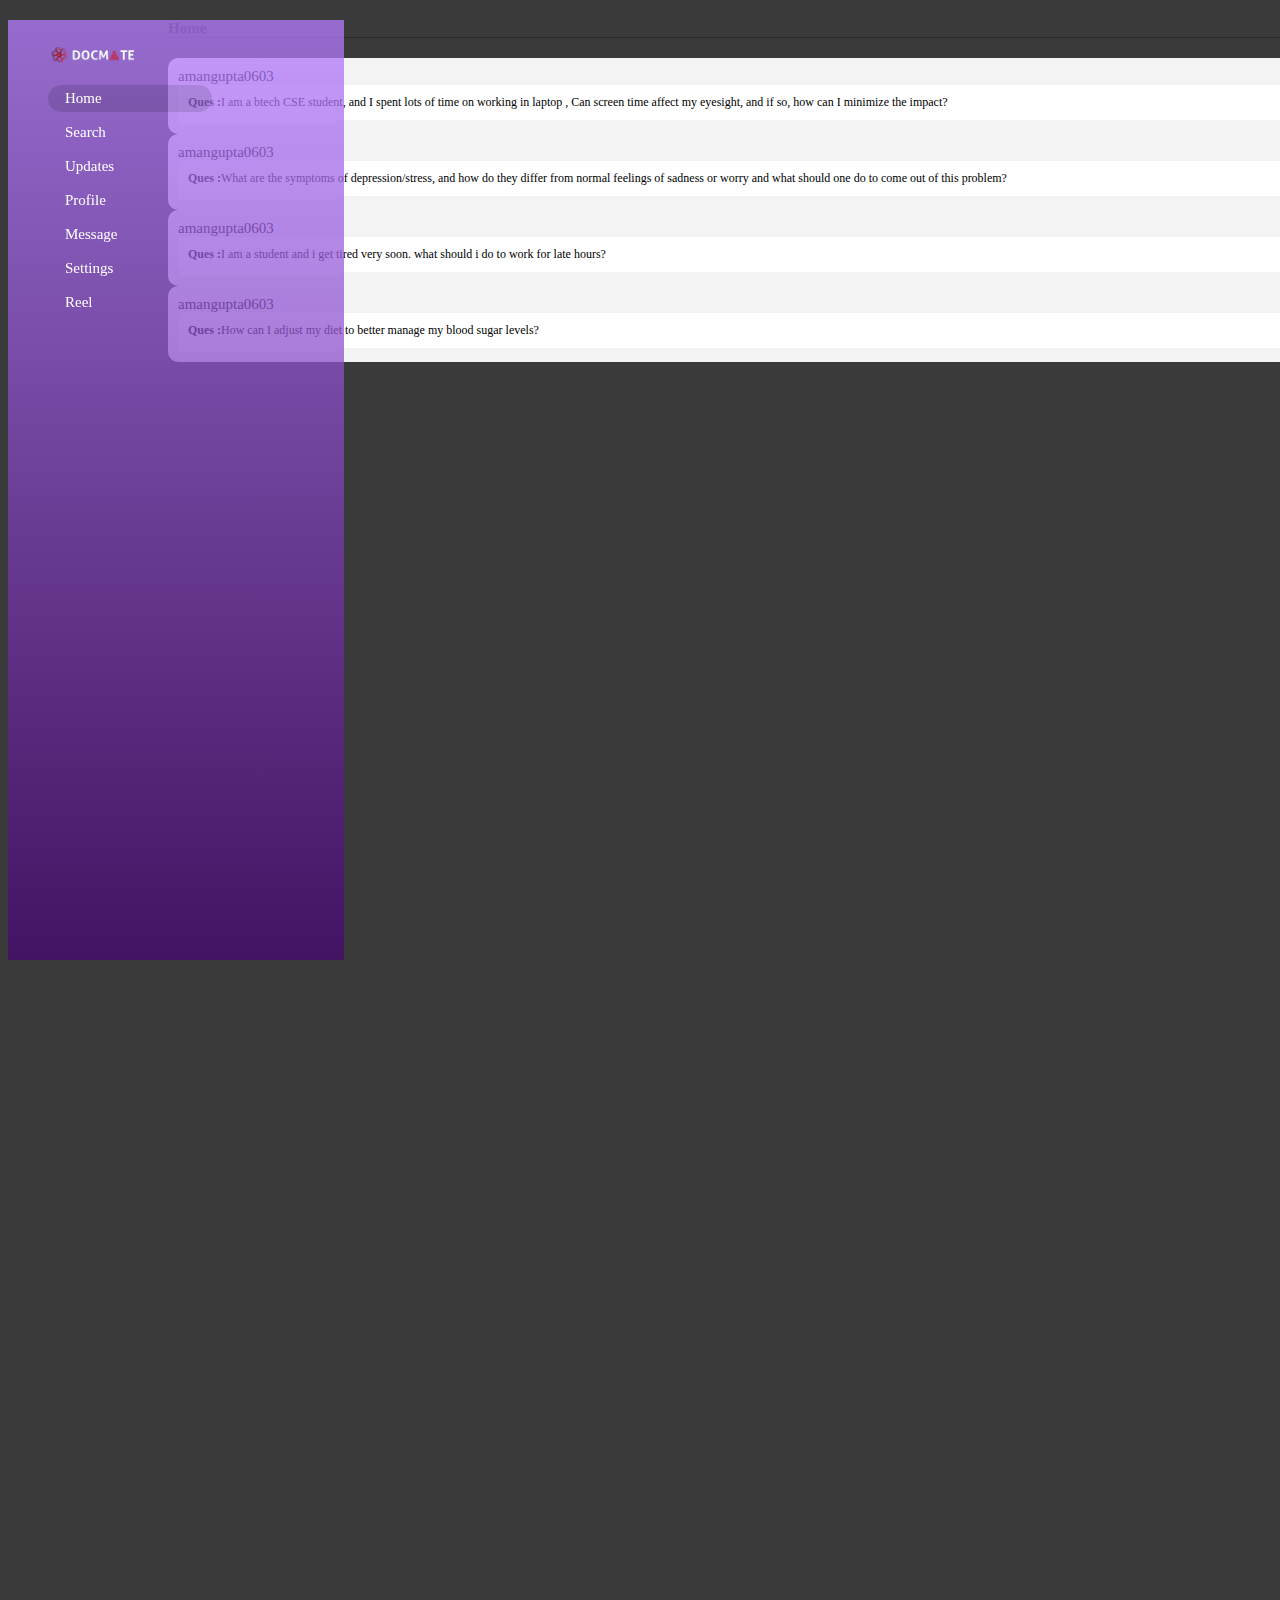
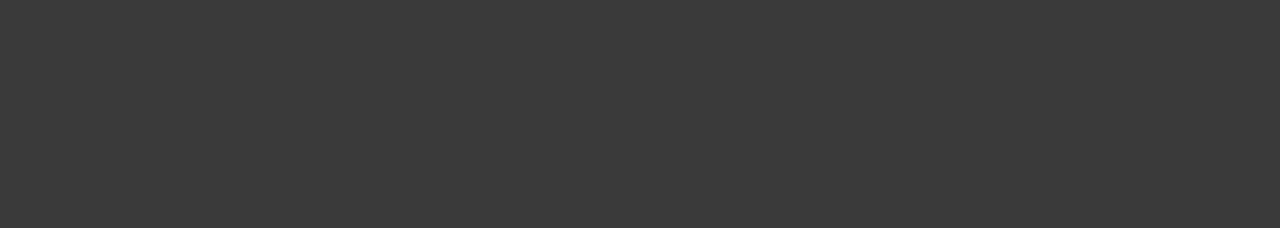
==== index.html @ 3bb510a8 "Complete" ====
<!DOCTYPE html>
<html lang="en">
  <head>
    <!-- Required meta tags -->
    <meta charset="utf-8" />
    <meta name="viewport" content="width=device-width, initial-scale=1" />

    <!-- Bootstrap CSS -->
    <link
      href="https://cdn.jsdelivr.net/npm/bootstrap@5.1.3/dist/css/bootstrap.min.css"
      rel="stylesheet"
      integrity="sha384-1BmE4kWBq78iYhFldvKuhfTAU6auU8tT94WrHftjDbrCEXSU1oBoqyl2QvZ6jIW3"
      crossorigin="anonymous"
    />
    <link
      rel="stylesheet"
      href="https://cdnjs.cloudflare.com/ajax/libs/font-awesome/6.5.1/css/all.min.css"
      integrity="sha512-DTOQO9RWCH3ppGqcWaEA1BIZOC6xxalwEsw9c2QQeAIftl+Vegovlnee1c9QX4TctnWMn13TZye+giMm8e2LwA=="
      crossorigin="anonymous"
      referrerpolicy="no-referrer"
    />
    <link rel="stylesheet" href="./index.css" />

    <title>DocMate</title>
  </head>
  <body>
    <div class="container-fluid head">
      <div class="row">
        <div
          class="col-sm-3 first-col p-fixed"
          style="background: linear-gradient(#b57cffc0, #45076fc0)"
        >
          <img
            class="me-3"
            src="./logo-removebg-preview.png"
            alt="logo"
            width="100px"
          />
          <br />
          <a href="#"
            ><div class="active">
              <i class="fa-solid fa-house"></i><span>Home</span>
            </div></a
          >
          <a href="#"
            ><div><i class="fa-solid fa-search"></i><span>Search</span></div></a
          >
          <a href="./Notification.html"
            ><div><i class="fa-solid fa-bell"></i><span>Updates</span></div></a
          >
          <a href="./Profile.html"
            ><div><i class="fa-solid fa-user"></i><span>Profile</span></div></a
          >
          <a href="#"
            ><div>
              <i class="fa-solid fa-message"></i><span>Message</span>
            </div></a
          >
          <a href="#"
            ><div><i class="fa-solid fa-gear"></i><span>Settings</span></div></a
          >
          <a href="./video.html"
            ><div>
              <i class="fa-solid fa-circle-play"></i><span>Reel</span>
            </div></a
          >
        </div>
        <div class="col-sm-7 offset-2 mt-2 second-col">
          <div class="pb-3 text-center text-white pb-2">
            <h4 class="">Home</h4>
          </div>
          <div class="question">
            <div class="profile fw-bold">
              <i class="fa-solid fa-circle-user" style="color: #74c0fc"></i>
              <span>amangupta0603</span>
            </div>
            <div class="para mt-2">
              <b>Ques :</b>I am a btech CSE student, and I spent lots of time on
              working in laptop , Can screen time affect my eyesight, and if so,
              how can I minimize the impact?
            </div>
            <div class="expression mt-2">
              <div class="like">
                <i class="fa-regular fa-thumbs-up" style="color: #000000"></i>
                <a href="./Comment1.html"
                  ><i
                    class="fa-regular fa-comment ms-3"
                    style="color: #000000"
                  ></i
                ></a>
                <i class="fa-solid fa-share ms-3" style="color: #000000"></i>
              </div>
            </div>
          </div>
          <div class="question mt-3">
            <div class="profile fw-bold">
              <i class="fa-solid fa-circle-user" style="color: #74c0fc"></i>
              <span>amangupta0603</span>
            </div>
            <div class="para mt-2">
              <b>Ques :</b>What are the symptoms of depression/stress, and how
              do they differ from normal feelings of sadness or worry and what
              should one do to come out of this problem?
            </div>
            <div class="expression mt-2">
              <div class="like">
                <i class="fa-regular fa-thumbs-up" style="color: #000000"></i>
                <a href="./Comment2.html"
                  ><i
                    class="fa-regular fa-comment ms-3"
                    style="color: #000000"
                  ></i
                ></a>
                <i class="fa-solid fa-share ms-3" style="color: #000000"></i>
              </div>
            </div>
          </div>
          <div class="question mt-3">
            <div class="profile fw-bold">
              <i class="fa-solid fa-circle-user" style="color: #74c0fc"></i>
              <span>amangupta0603</span>
            </div>
            <div class="para mt-2">
              <b>Ques :</b>I am a student and i get tired very soon. what should
              i do to work for late hours?
            </div>
            <div class="expression mt-2">
              <div class="like">
                <i class="fa-regular fa-thumbs-up" style="color: #000000"></i>
                <i
                  class="fa-regular fa-comment ms-3"
                  style="color: #000000"
                ></i>
                <i class="fa-solid fa-share ms-3" style="color: #000000"></i>
              </div>
            </div>
          </div>

          <div class="question mt-3">
            <div class="profile fw-bold">
              <i class="fa-solid fa-circle-user" style="color: #74c0fc"></i>
              <span>amangupta0603</span>
            </div>
            <div class="para mt-2">
              <b>Ques :</b>How can I adjust my diet to better manage my blood
              sugar levels?
            </div>
            <div class="expression mt-2">
              <div class="like">
                <i class="fa-regular fa-thumbs-up" style="color: #000000"></i>
                <i
                  class="fa-regular fa-comment ms-3"
                  style="color: #000000"
                ></i>
                <i class="fa-solid fa-share ms-3" style="color: #000000"></i>
              </div>
            </div>
          </div>
        </div>
      </div>
    </div>

    <!-- Optional JavaScript; choose one of the two! -->

    <!-- Option 1: Bootstrap Bundle with Popper -->
    <script
      src="https://cdn.jsdelivr.net/npm/bootstrap@5.1.3/dist/js/bootstrap.bundle.min.js"
      integrity="sha384-ka7Sk0Gln4gmtz2MlQnikT1wXgYsOg+OMhuP+IlRH9sENBO0LRn5q+8nbTov4+1p"
      crossorigin="anonymous"
    ></script>
    <script>
      // JavaScript to handle like button click
      document.addEventListener("DOMContentLoaded", function () {
        const likeButtons = document.querySelectorAll(
          ".like i.fa-regular.fa-thumbs-up"
        );
        likeButtons.forEach(function (button) {
          button.addEventListener("click", function () {
            // Toggle class to change color to blue
            if (button.classList.contains("text-primary")) {
              button.classList.remove("text-primary");
            } else {
              button.classList.add("text-primary");
            }
          });
        });
      });
    </script>

    <!-- Option 2: Separate Popper and Bootstrap JS -->
    <!--
    <script src="https://cdn.jsdelivr.net/npm/@popperjs/core@2.10.2/dist/umd/popper.min.js" integrity="sha384-7+zCNj/IqJ95wo16oMtfsKbZ9ccEh31eOz1HGyDuCQ6wgnyJNSYdrPa03rtR1zdB" crossorigin="anonymous"></script>
    <script src="https://cdn.jsdelivr.net/npm/bootstrap@5.1.3/dist/js/bootstrap.min.js" integrity="sha384-QJHtvGhmr9XOIpI6YVutG+2QOK9T+ZnN4kzFN1RtK3zEFEIsxhlmWl5/YESvpZ13" crossorigin="anonymous"></script>
    -->
  </body>
</html>
---- index.css ----
body{
    height: 200vh;
    background-color: rgb(58, 58, 58);
    /* background: linear-gradient(#909090c0, #000000c0) */
}

.head{
    font-size: 15px;
    cursor: pointer;
    /* height: 200vh; */
}
.first-col{
    height: 100%;
    width: 20%;
    padding: 20px 40px;
    position: fixed;

}
.first-col span{
     padding-left: 10px;
}
a{
    width: 100px;
    text-decoration: none;
    color: rgb(255, 255, 255);
}
a:hover{
    color: white;
}

.first-col div{
    width: 150px;
    /* font-weight: bold; */
    margin-top: 7px;
    padding:5px 7px;
    border-radius: 30px;

    /* border: 0.5px solid; */
}
.first-col div:hover{
    width: 150px;
    margin-top: 7px;
    padding:5px 7px;
    border-radius: 30px;
    /* border: 0.5px solid; */
    background-color: rgba(0, 0, 0, 0.119);
}
.active{
    width: 100px;
    margin-top: 7px;
    padding:5px 7px;
    background-color: rgba(0, 0, 0, 0.119);

    border-radius: 30px;
    /* border: 0.5px solid; */
}
.second-col h4{
    width: 100%;
    border-bottom: 0.5px solid rgba(0, 0, 0, 0.272);
    margin-left: 160px;
}
.question{
    margin-left: 160px;
    width: 100%;
    padding: 10px;
    background-color: #f3f3f3;

    border-radius: 10px;

}
.para{
    font-size: 12px;
    padding: 10px;
    border-radius: 5px;
    background-color: white;
}
.like{
    width: 150px;
    font-size: 20px;
    padding: 2px 5px;
    border-radius: 10px;
    background-color: #fff;
} 
.like span{
    font-size: 10px;
}
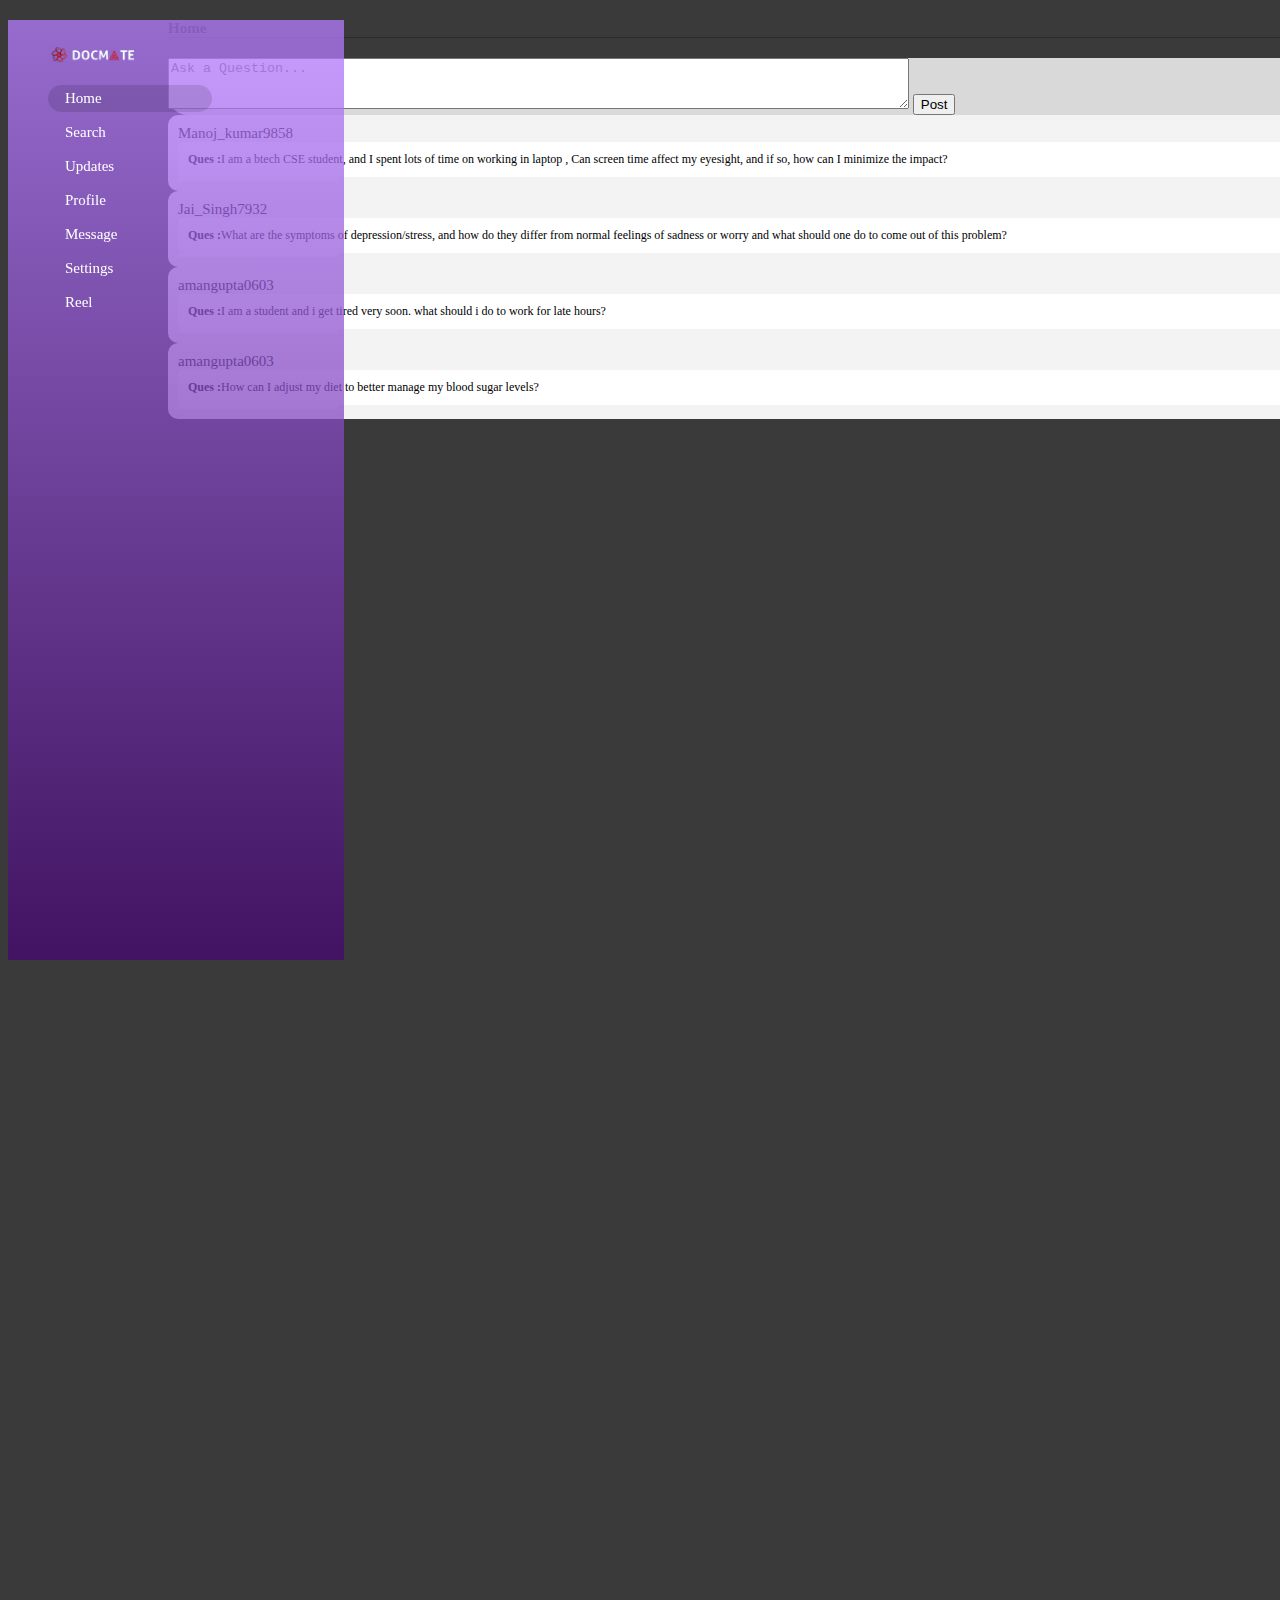
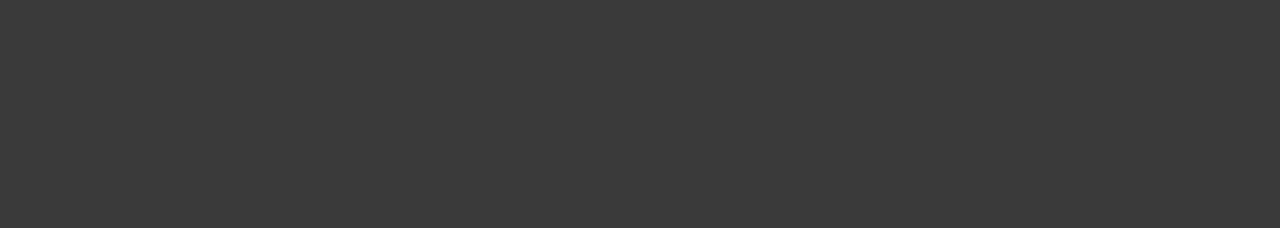
==== commit 2288c647: "reset" ====
--- a/index.html
+++ b/index.html
@@ -69,10 +69,22 @@
           <div class="pb-3 text-center text-white pb-2">
             <h4 class="">Home</h4>
           </div>
-          <div class="question">
-            <div class="profile fw-bold">
-              <i class="fa-solid fa-circle-user" style="color: #74c0fc"></i>
-              <span>amangupta0603</span>
+
+          <div class="text-div p-4">
+            <textarea
+              class="text"
+              name=""
+              id=""
+              cols="90"
+              rows="3"
+              placeholder="Ask a Question..."
+            ></textarea>
+            <button class="btn btn-primary">Post</button>
+          </div>
+          <div class="question mt-5">
+            <div class="profile fw-bold">
+              <i class="fa-solid fa-circle-user" style="color: #74c0fc"></i>
+              <span>Manoj_kumar9858</span>
             </div>
             <div class="para mt-2">
               <b>Ques :</b>I am a btech CSE student, and I spent lots of time on
@@ -95,7 +107,7 @@
           <div class="question mt-3">
             <div class="profile fw-bold">
               <i class="fa-solid fa-circle-user" style="color: #74c0fc"></i>
-              <span>amangupta0603</span>
+              <span>Jai_Singh7932</span>
             </div>
             <div class="para mt-2">
               <b>Ques :</b>What are the symptoms of depression/stress, and how
--- a/index.css
+++ b/index.css
@@ -84,3 +84,13 @@
 .like span{
     font-size: 10px;
 }
+.text{
+}
+.text-div{
+    width: 100%;
+    height: 18%;
+    margin-left: 160px;
+    border-radius: 20px;
+    background: rgb(217, 217, 217);
+}
+
